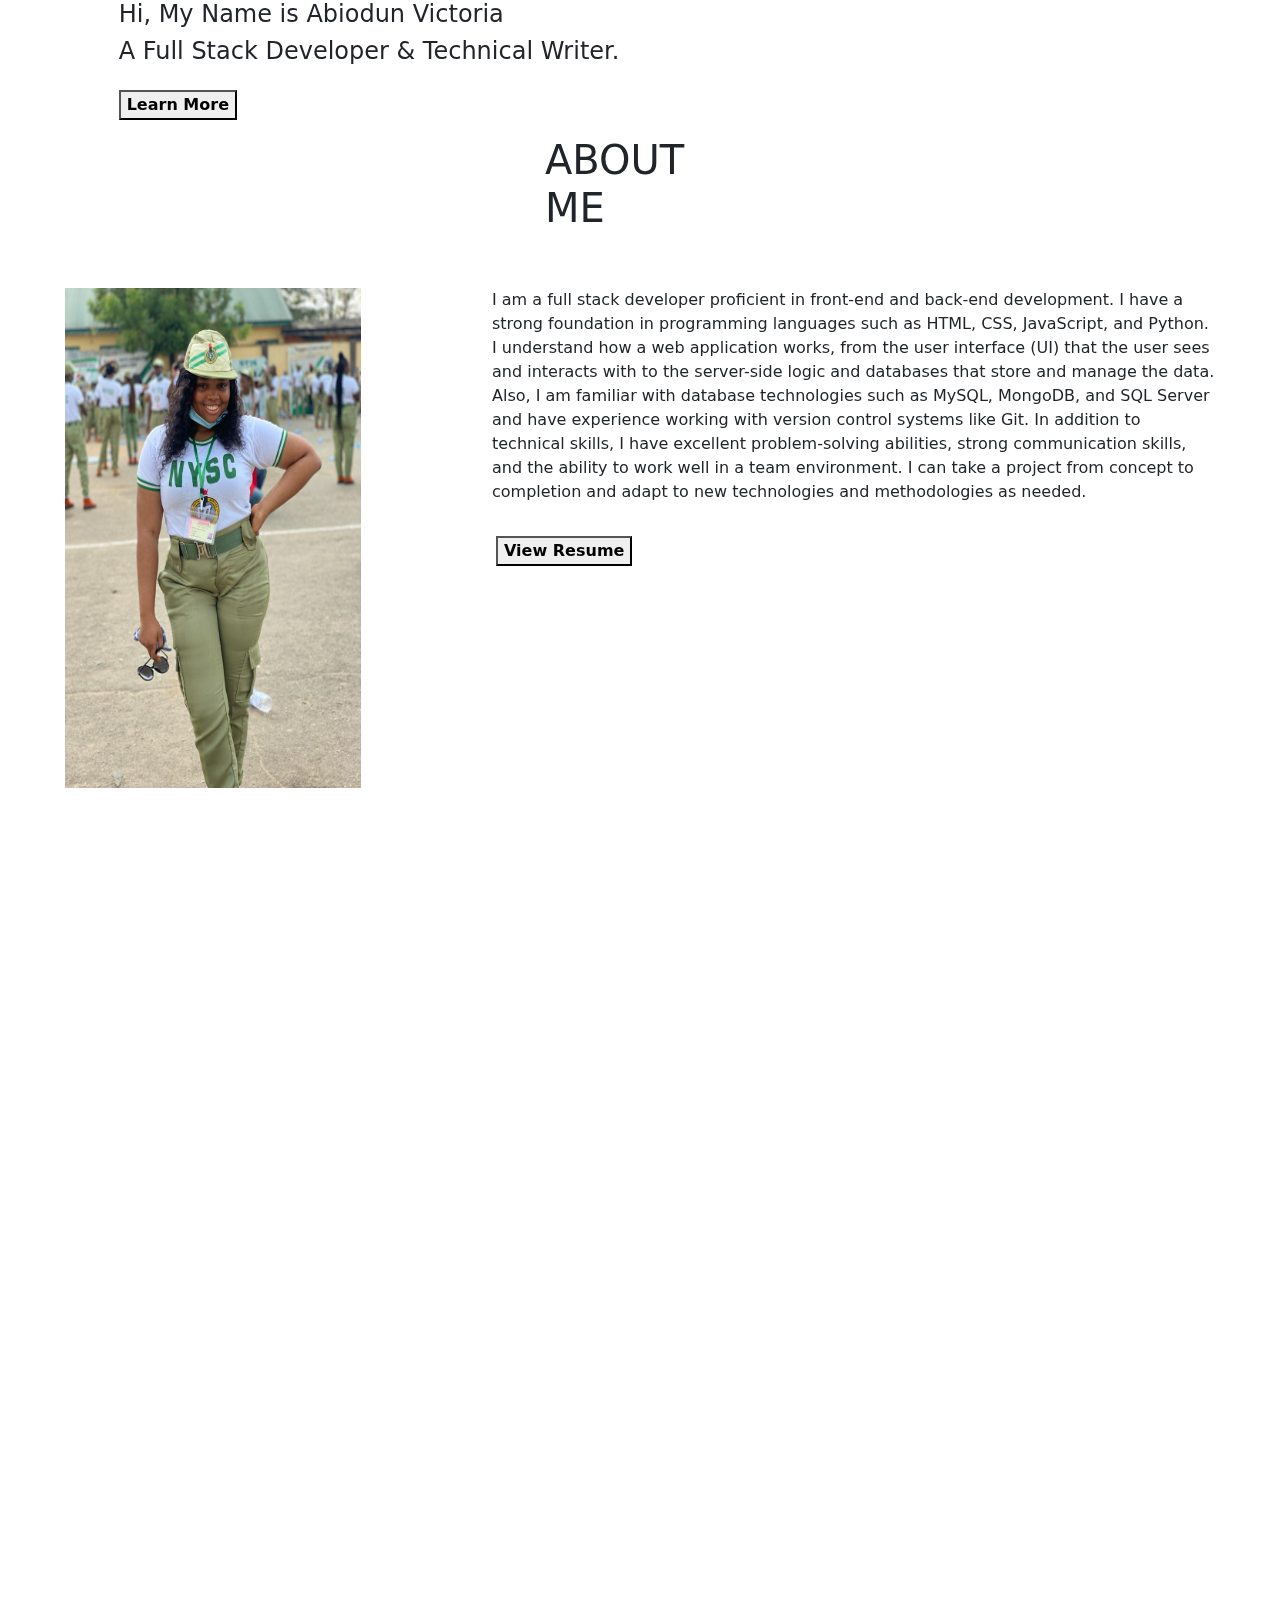
==== index.html @ 793c5212 "Add files via upload" ====
<!DOCTYPE html>
<html lang="en">
<head>
    <meta charset="UTF-8">
    <meta http-equiv="X-UA-Compatible" content="IE=edge">
    <meta name="viewport" content="width=device-width, initial-scale=1.0">
    <title>Victoia's portfolio page </title>
    <link href="bootstrap/css/bootstrap.css" rel="stylesheet" type="text/css">
	<link href='fontawesome/css/all.css' rel='stylesheet'>
    <link href="https://fonts.googleapis.com/css?family=Rubik:300,300i,400,400i,500,500i,700,700i,900,900i" rel="stylesheet">
    <link href='https://fonts.googleapis.com/css?family=Montserrat' rel='stylesheet'>
    <link rel="stylesheet" href="https://unpkg.com/aos@next/dist/aos.css" />
    <link rel="stylesheet" href="index.css" />

</head>
<body>
    <div class="container-fluid">
        <div class="row justify-content-center" id="first_row" data-aos="zoom-out">
           
            <div class="col-lg-10 col-11 align-self-center" id="my_name">
                <h4 class="text_size"> Hi, My Name is <span id="full_name"> Abiodun Victoria</span></h4>
                <h4 class="text_size">A Full Stack Developer & Technical Writer.</h4>
                <a href="#second_row"><button id="learn" class="mt-3"><b>Learn More</b></button></a>
            </div>

        </div>
        <div class="row justify-content-center" id="second_row">

            <div class="col-lg-2 col-12" id="about" data-aos="flip-up">
               <h1 class="mt-3"> ABOUT ME</h1>
            </div>
            

        </div>
        <div class="row justify-content-around mb-lg-5" id="third_row">

            <div class="col-lg-3 col-12" id="img" data-aos="fade-left">
                <img src="image/me.jpg" alt="my picture" height=500px class="col-12 mt-lg-5">
            </div>
            <div class="col-lg-7 col-12 " id="aboutmecontent" data-aos="fade-right">
                <p class="mt-lg-5">
                    I am a full stack developer proficient in front-end and back-end development. I have a strong foundation in programming languages such as HTML, CSS, JavaScript, and Python. I understand how a web application works, from the user interface (UI) that the user sees and interacts with to the server-side logic and databases that store and manage the data.
                    Also, I am familiar with database technologies such as MySQL, MongoDB, and SQL Server and have experience working with version control systems like Git.
                    In addition to technical skills, I have excellent problem-solving abilities, strong communication skills, and the ability to work well in a team environment. I can take a project from concept to completion and adapt to new technologies and methodologies as needed.

                </p>

                <a href="image/mycv.pdf" target="_blank"><button id="learn2" class="mt-3 mb-5 ms-5 ms-sm-1"><b>View Resume</b></button></a>

             </div>


        </div>
        <div class="row justify-content-center mb-lg-5" id="fourth_row">
            <div class="col-lg-2 col-12 mt-lg-5" id="project" data-aos="zoom-out">
                <h1 class="mt-md-5 mt-3"> PROJECTS</h1>
             </div>
             
           


        </div>
        <div class="row justify-content-center mt-lg-5" id="project1" >
            <div class="col-lg-3 col-12 mb-5" id="" data-aos="fade-left">
                <h4>Wedding Wheel</h4>
                <p id="wedwheel">Wedding wheel is a fully functional and responsive wedding planner app. It has features that helps couple seamlessly plan their event and connects couples to vendors.</p>
                <a href="http://vickyabiodun.pythonanywhere.com/home"><button class="live" class="mt-3"><b>See Live</b></button></a>

             </div>
             
             <div class="col-lg-5 col-12 mb-5" id="image" data-aos="fade-right">
               <a href="http://vickyabiodun.pythonanywhere.com/home" target="_blank"> <img src="image/wed.png" alt="project1" class="img-fluid"></a>
            </div>


        </div>

        <div class="row justify-content-center mt-lg-5" id="project2">
            <div class="col-lg-3 col-12 mb-5" id="" data-aos="fade-right">
                <h4>My portfolio Website</h4>
                <p id="portfolio">A simple landing page built with HTML, CSS, JS. It shows my skills and very few sample of my works.</p>
                <a href="" target="_blank"><button class="live mt-3" ><b>See Live</b></button></a>

             </div>
             
             <div class="col-lg-5 col-12 mb-5" id="" data-aos="fade-left">
               <a href="" target="_blank"><img src="image/portfolio.png" alt="project2" class="img-fluid"></a>
            </div>


        </div>
        <div class="row justify-content-center mt-lg-5" id="project3">
            <div class="col-lg-3 col-12" id="" data-aos="fade-left">
                <h4>Mini-Projects</h4>
                <p id="git">I have worked on other mini-projects, and the codes are accessible on my GitHub page.</p>
                <a href="https://github.com/Vickyabiodun" target="_blank"> <button class="live mt-3" ><b>See Live</b></button></a>

             </div>
             
             <div class="col-lg-5 col-12 mb-5" id="" data-aos="fade-right">
                <a href="https://github.com/Vickyabiodun" target="_blank"> <img src="image/github.png" alt="project3" class="img-fluid"></a>
            </div>


        </div>

        <div class="row justify-content-center mt-md-5" id="contact">
            <div class="col-lg-4 col-12" id="" data-aos="flip-down">
                <h1 id="contacth1">CONTACT</h1>
                <p id="contactp">Interested in hiring me?</p>
                <button id="learn1" class="mt-3"><b><a href="mailto:abiodunvictoria28@gmail.com" id="contacta">Let's Talk</a></b></button>

             </div>
             
            

        </div>
        
        <div class="row justify-content-center" id="footer" >
            <div class="col-lg-3 mt-lg-5 mt-5 col-12" id="" data-aos="flip-left" data-aos-easing="ease-out-cubing" data-aos-duration="2000">
                <a href="#first_row" class="mt-lg-5 mt-5"><i class="fa-solid fa-angle-up fa-2x"></i></a><br>
                <p class="mt-lg-5 mt-5">
                <a href="https://github.com/Vickyabiodun" class="me-lg-5 me-5" target="_blank"> <i class="fa-brands fa-github fa-2x"></i></a>
                <a href="https://www.linkedin.com/in/abiodun-victoria-0122a6192/" class="me-lg-5 me-5" target="_blank"> <i class="fa-brands fa-linkedin fa-2x"></i></a>
                <a href="https://twitter.com/omobukola_" target="_blank"><i class="fa-brands fa-twitter fa-2x"></i></a>
                </p>
                <hr class="mt-lg-5 mb-lg-5 mt-5 mb-5">
                <p>
                    <i class="fa-regular fa-copyright"></i>2022 - Abiodun Victoria

                </p>
             </div>
             
            

        </div>
        
    </div>

    <script type='text/javascript' src='js/jquery-3.6.1.min.js'></script>
    <script src="https://unpkg.com/aos@next/dist/aos.js"></script>
    <script>
      AOS.init({
        duration: 3000,
        once: true,
      });
    </script>
</body>
</html>
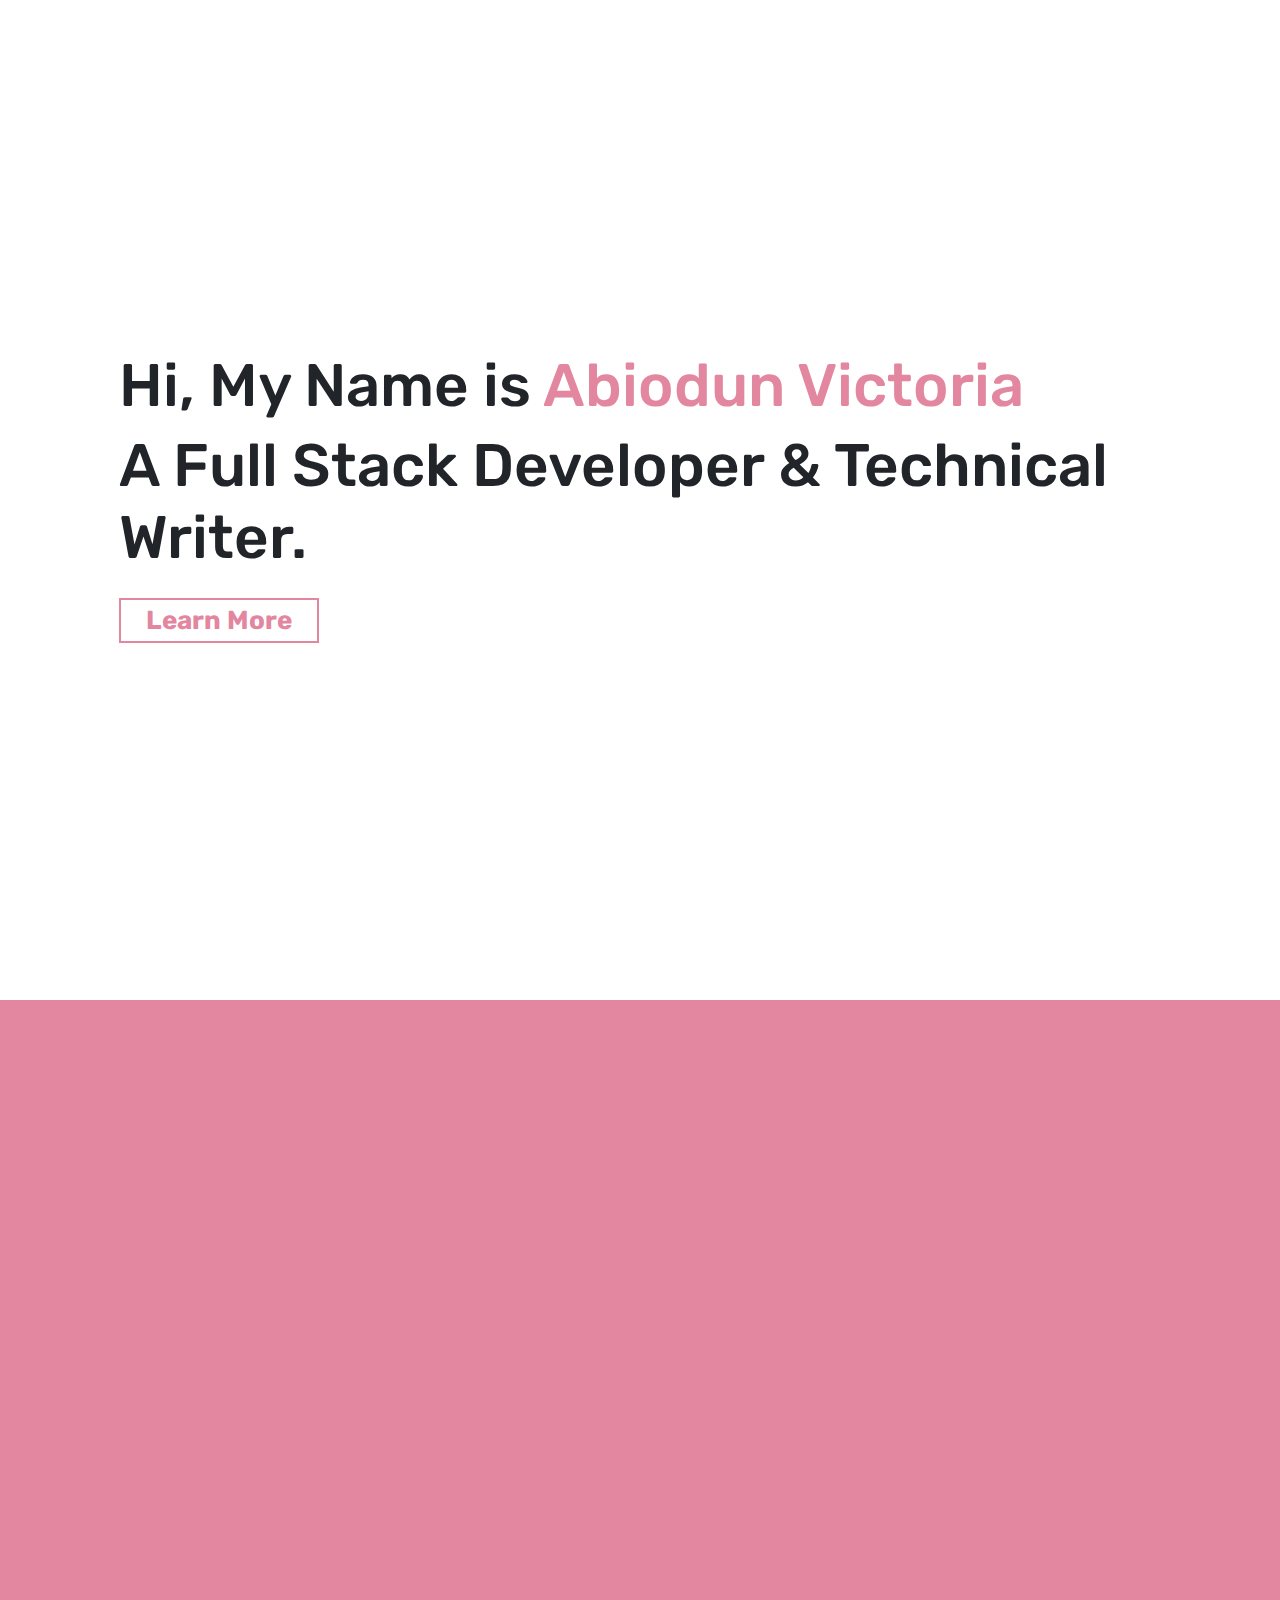
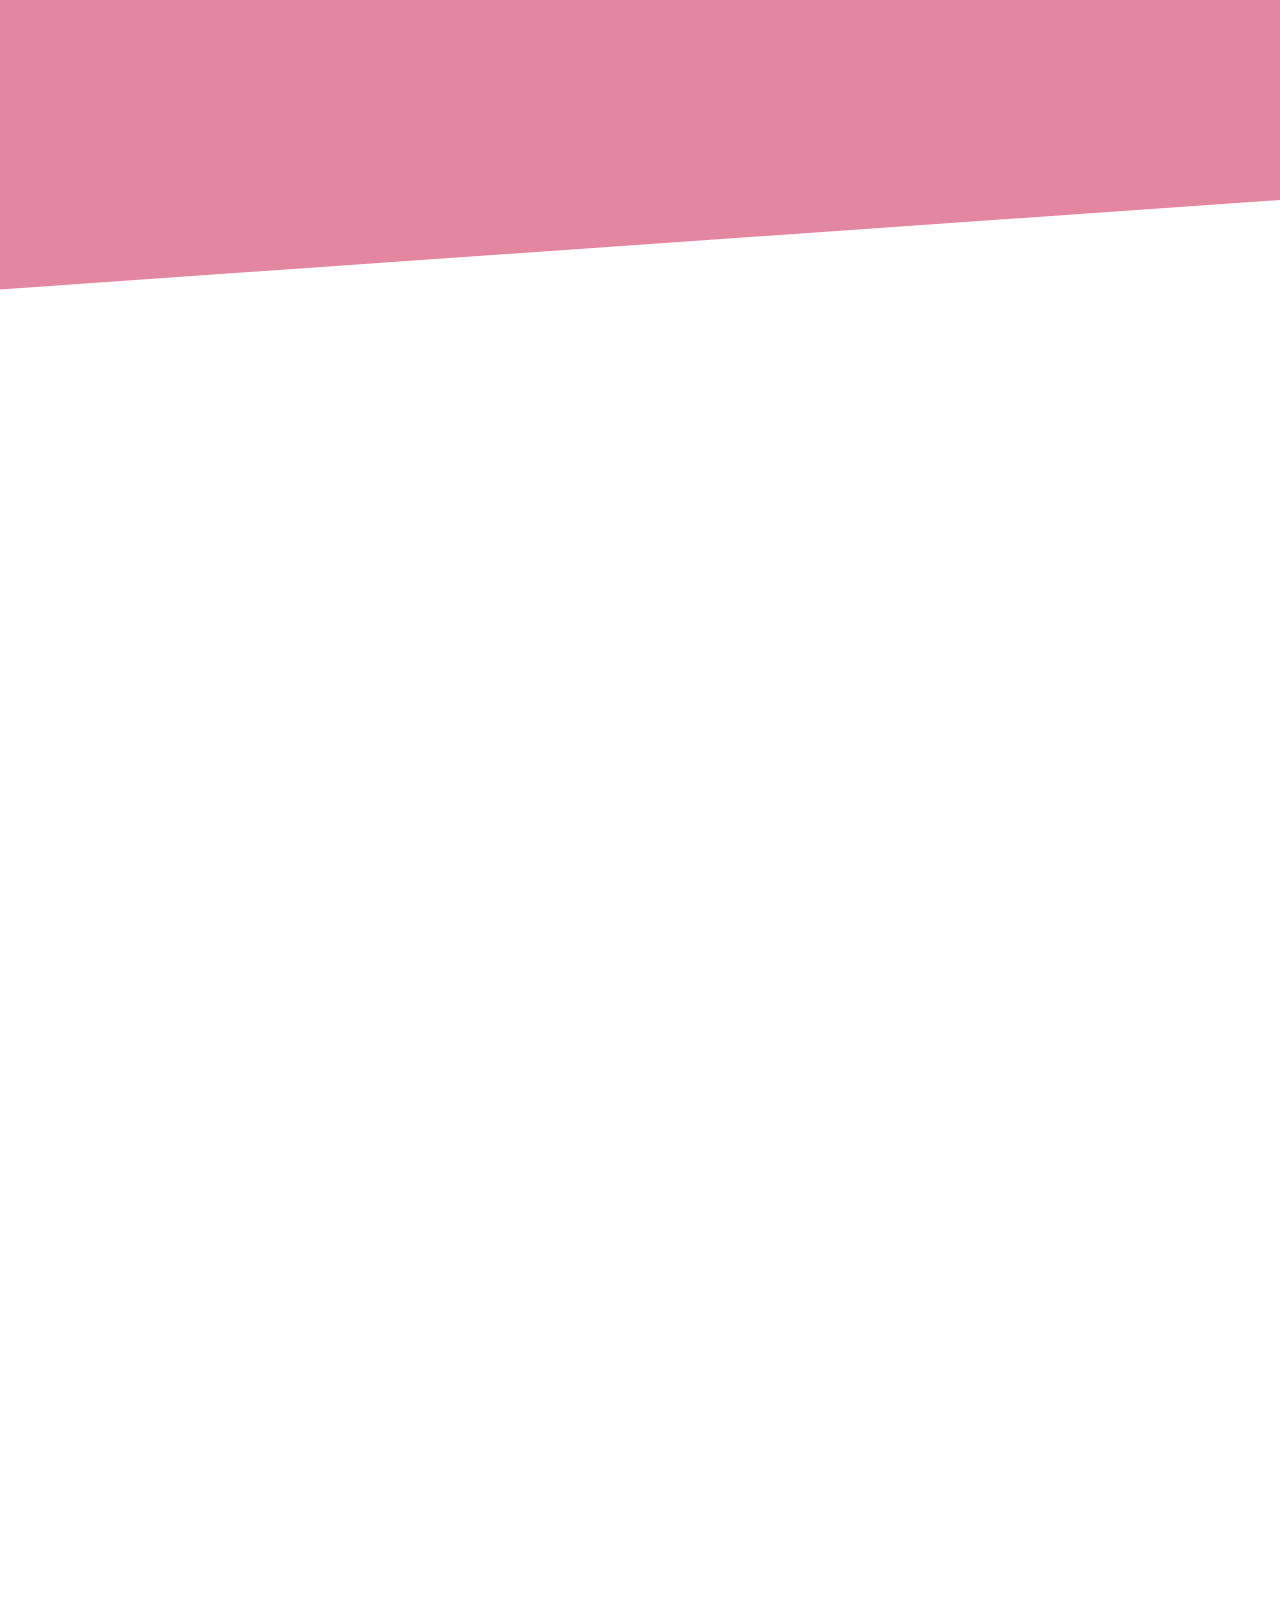
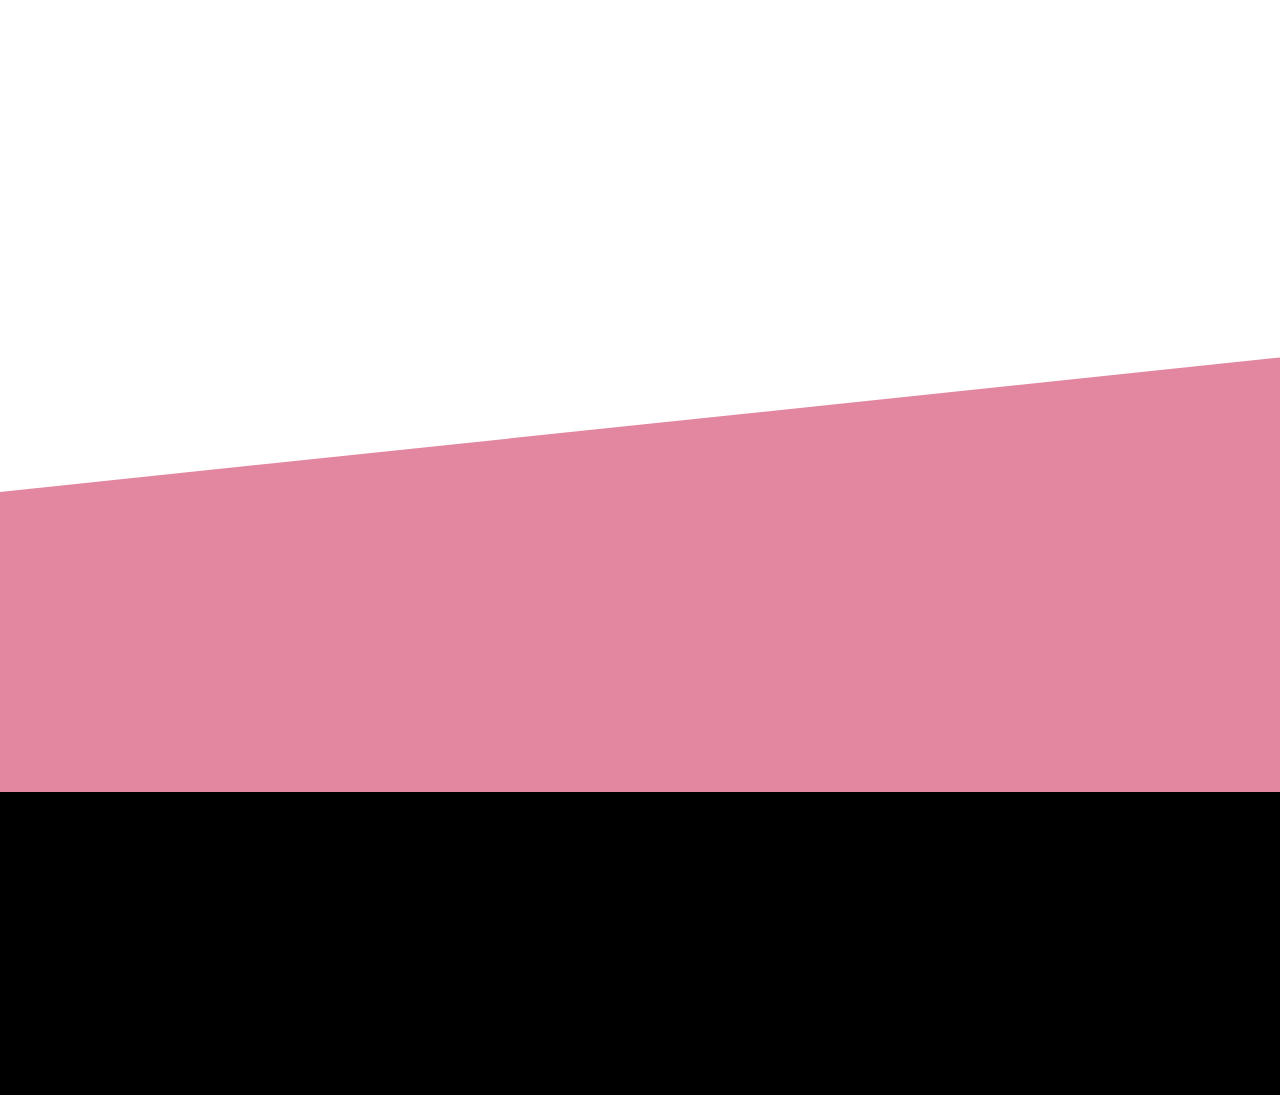
==== commit d10a6a9a: "Update index.html" ====
--- a/index.html
+++ b/index.html
@@ -79,7 +79,7 @@
             <div class="col-lg-3 col-12 mb-5" id="" data-aos="fade-right">
                 <h4>My portfolio Website</h4>
                 <p id="portfolio">A simple landing page built with HTML, CSS, JS. It shows my skills and very few sample of my works.</p>
-                <a href="" target="_blank"><button class="live mt-3" ><b>See Live</b></button></a>
+                <a href="#"><button class="live mt-3" ><b>See Live</b></button></a>
 
              </div>
              
@@ -146,4 +146,4 @@
       });
     </script>
 </body>
-</html>+</html>
--- a/index.css
+++ b/index.css
@@ -0,0 +1,244 @@
+
+
+    body{
+        margin: 0;
+        padding: 0;
+        font-family: Rubik;
+    }
+    
+    
+   
+    #first_row{
+        min-height: 1000px;
+        background-color: white;
+        display: flex;
+        
+    }
+    
+    
+
+    #my_name{
+        min-height: 300px;
+    }
+    #full_name{
+        color:#E2879F;
+    }
+    .text_size{
+        font-size: 60px;
+    }
+    #learn{
+        border: 2px solid #E2879F;
+        background-color: white;
+        font-size:26px ;
+        color:#E2879F;
+        min-width: 200px;
+        transition: background-color 0.5s ease-in-out, color 0.5s ease-in-out;
+        transition-timing-function: linear;
+
+    }
+    #learn:hover{
+        background-color: #E2879F;
+        color:white;
+
+    }
+    #learn:focus{
+        background-color: #E2879F;
+        color:white;
+
+    }
+    #second_row{
+        background-color: #E2879F;
+        min-height:100px;
+        color: white;
+        display: flex;
+    }
+    #about{
+        text-align: center;
+        font-size: 60px;
+        
+    }
+    #third_row{
+        background-color: #E2879F;
+        min-height:680px;
+        color: white;
+        display: flex;
+        position: relative;
+        font-family: montserrat;
+    }
+    #third_row:after{
+        position: absolute;
+        height: 100%;
+        width: 100%;
+        content:'';
+        background: inherit;
+        top:0;
+        right: 0;
+        left: 0;
+        bottom: 0;
+        z-index: -1;
+        transform-origin: top right;
+        transform:skewY(-4deg)
+    }
+    
+    #fourth_row{
+        min-height:80px;
+        display: flex;
+
+        
+    }
+    #aboutmecontent{
+        min-height:500px;
+        font-size: 22px;
+    }
+    #img{
+        min-height:500px;
+
+    }
+
+    #learn2{
+        border: 2px solid #E2879F;
+        background-color: white;
+        font-size:24px ;
+        color:#E2879F;
+        min-width: 200px;
+        transition: background-color 0.5s ease-in-out, color 0.5s ease-in-out;
+        transition-timing-function: linear;
+
+    }
+    #learn2:hover{
+        background-color: #E2879F;
+        color:white;
+        border: 2px solid white;
+
+    }
+    #project{
+        text-align: center;
+        font-size: 60px;
+        color:black;
+
+    }
+    #project1{
+        font-family:  montserrat;
+        min-height: 400px;
+        display: flex;
+        color:black;
+        font-family: Rubik;
+
+
+    }
+    #wedwheel{
+        font-family: montserrat;
+        font-size: 18px;
+    }
+    #project2{
+        font-family:  montserrat;
+        min-height: 400px;
+        display: flex;
+        color:black;
+        font-family: Rubik;
+
+
+    }
+    #portfolio{
+        font-family: montserrat;
+        font-size: 18px;
+    }
+    .live{
+        border: 2px solid #E2879F;
+        background-color: white;
+        color:#E2879F;
+        transition: background-color 0.5s ease-in-out, color 0.5s ease-in-out;
+        transition-timing-function: linear;
+        
+    }
+    .live:hover{
+        background-color: #E2879F;
+        color:white;
+
+    }
+    .live:focus{
+        background-color: #E2879F;
+        color:white;
+
+    }
+    a{
+        text-decoration: none;
+        
+    }
+    #project3{
+        font-family:  montserrat;
+        min-height: 700px;
+        display: flex;
+        color:black;
+        font-family: Rubik;
+
+
+    }
+    #git{
+        font-family: montserrat;
+        font-size: 18px;
+    }
+    #contact{
+        background-color: #E2879F;
+        min-height:300px;
+        color: white;
+        display: flex;
+        position: relative;
+        text-align: center;
+
+    }
+    #contact:before{
+        position: absolute;
+        height: 100%;
+        width: 100%;
+        content:'';
+        background: inherit;
+        top:0;
+        right: 0;
+        left: 0;
+        bottom: 0;
+        z-index: -1;
+        transform-origin: bottom left;
+        transform:skewY(-6deg)
+    }
+    #contacth1{
+        font-size: 50px;
+
+    }
+    #learn1{
+        border: 2px solid ;
+        background-color: white;
+        font-size:26px ;
+        color:#E2879F !important;
+        transition: background-color 0.5s ease-in-out, color 0.5s ease-in-out;
+        transition-timing-function: linear;
+
+    }
+    #learn1:hover{
+        background-color: #E2879F;
+        color:white !important;
+        border: 2px solid white;
+
+    }
+   
+    #contacta{
+        color:#E2879F;
+
+    }
+    #contacta:hover{
+        color:white !important;
+    }
+    #contactp{
+        font-family: montserrat;
+        font-size: 24px;
+    }
+    #footer{
+        background-color: black;
+        min-height:300px;
+        color: white;
+        display: flex;
+        text-align: center; 
+    }
+    i{
+        color: white !important;
+    }